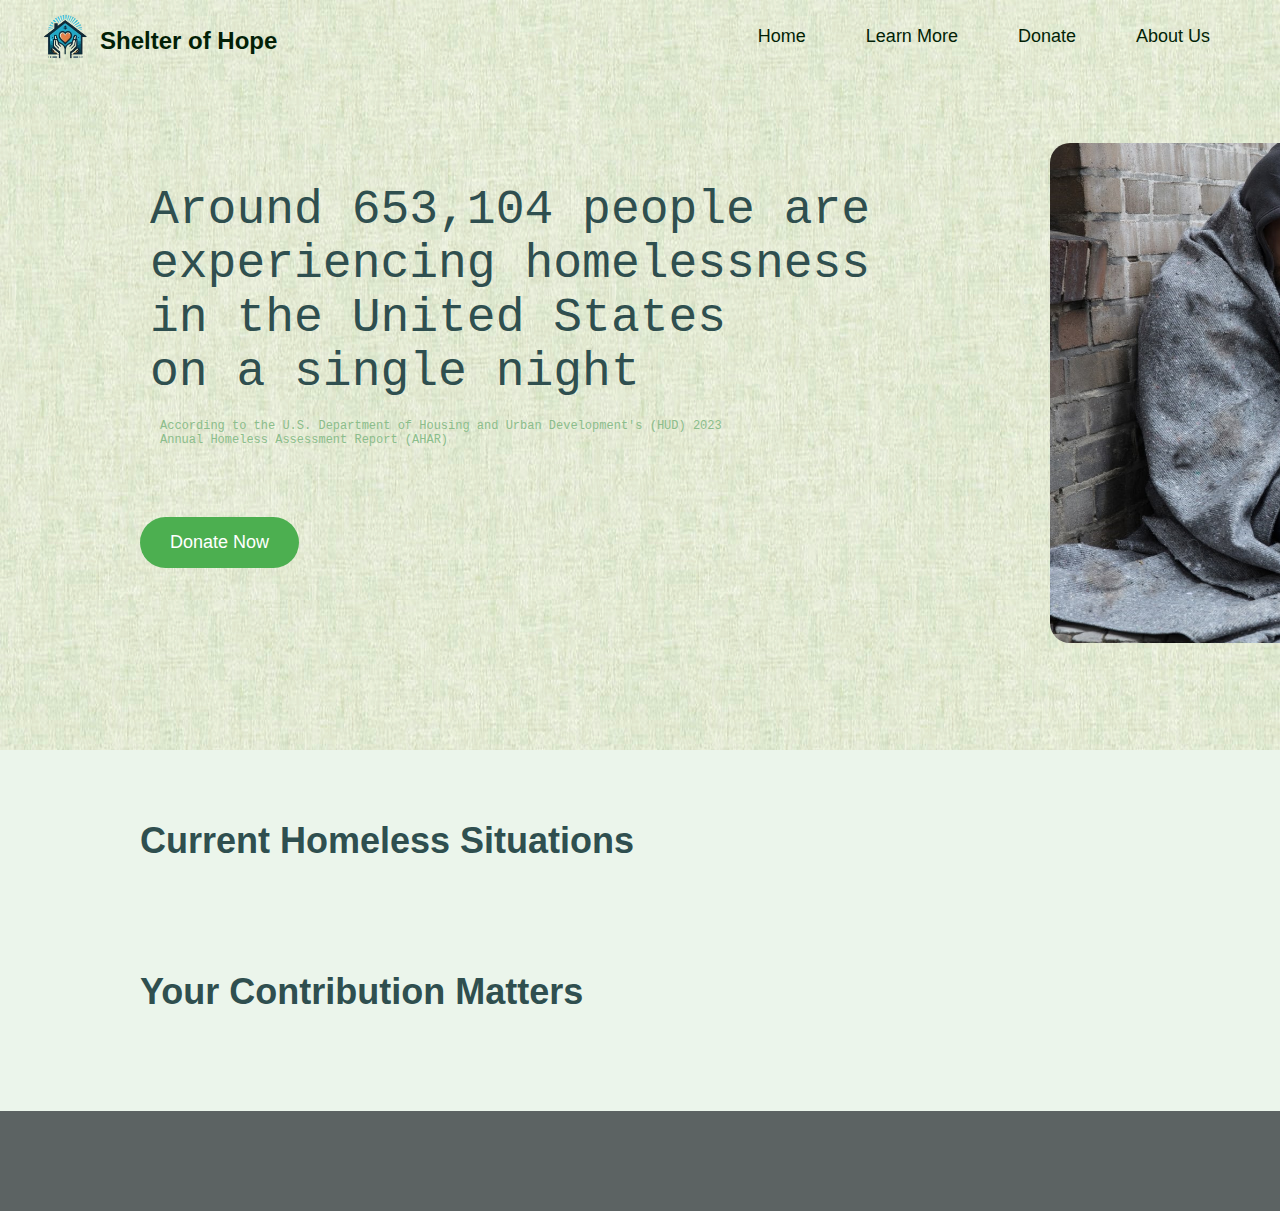
==== index.html @ dd93e438 "first commit" ====
<!DOCTYPE html>
<html lang="en">
<head>
    <meta charset="UTF-8">
    <meta name="viewport" content="width=device-width, initial-scale=1.0">
    <title>Shelter of Hope</title>
    <link rel="stylesheet" href="style.css">
</head>
<body>
    <div class="top">
    <div class="top-bar">
        <div class="logo">
        <img src="logo_homeless.png" alt="">    
        <h6>Shelter of Hope</h6>
        </div>
        <ul class="nav-links">
            <li><a href="index.html">Home</a></li>
            <li><a href="learnMore.html">Learn More</a></li>
            <li><a href="#">Donate</a></li>
            <li><a href="aboutus.html">About Us</a></li>
        </ul>
    </div>

    <div class="slogan-section">
        <div class="slogan">
<pre class="heading">Around 653,104 people are
experiencing homelessness
in the United States 
on a single night</pre>
<pre class="caption">According to the U.S. Department of Housing and Urban Development's (HUD) 2023
Annual Homeless Assessment Report (AHAR)</pre>
            <button>Donate Now</button>
        </div>
        <div class="slider">
            <div class="slides">
                    <input type="radio" name="radio-btn" id="radio1">
                    <input type="radio" name="radio-btn" id="radio2">
                    <input type="radio" name="radio-btn" id="radio3">
                    <input type="radio" name="radio-btn" id="radio4">

                    <div class="slide first">
                        <img src="homeless1.jpg" alt="Homeless Picture"/>
                    </div>
                    <div class="slide">
                        <img src="homeless2.jpg" alt="Homeless Picture"/>
                    </div>
                    <div class="slide">
                        <img src="homeless3.jpg" alt="Homeless Picture"/>
                    </div>
                    <div class="slide">
                        <img src="homeless4.jpg" alt="Homeless Picture"/>
                    </div>

                    <div class="navigation-auto">
                        <div class="auto-btn1"></div>
                        <div class="auto-btn2"></div>
                        <div class="auto-btn3"></div>
                        <div class="auto-btn4"></div>
                    </div>
            </div>
            <div class="navigation-manual">
                <label for="radio1" class="manual-btn"></label>
                <label for="radio2" class="manual-btn"></label>
                <label for="radio3" class="manual-btn"></label>
                <label for="radio4" class="manual-btn"></label>
            </div>
        </div>
    </div>
    </div>

    <div class="content-section">
        <h2>Current Homeless Situations</h2>
        <p class="fade">The current state of homelessness in our city is alarming. Many individuals are without shelter, and resources are scarce...</p>
        <h2>Your Contribution Matters</h2>
        <p class="fade">Every contribution you make helps to provide shelter, food, and hope to those in need. Your generosity can change lives...</p>
    </div>
    <div class="bottom">
        
    </div>

    <script src="script.js"></script>
</body>
</html>
---- style.css ----
body {
    font-family: Arial, sans-serif;
    margin: 0;
    padding: 0;
    overflow-x: hidden;
    background-color: #ebf5eb;
}

.top {
    background-image: url("background3.jpg");
    height: 750px;
}
.top-bar {
    display: flex;
    justify-content: space-between;
    align-items: center;
    padding: 10px 20px;
}

.top-bar h6 {
    color: rgb(2, 31, 6);
    font-size: 24px;
    font-weight: bold;
    float: left;
    margin: 0;
    margin-left: 10px;
    margin-top: 15px;
}

.top-bar img {
    width: 50px;
    height: 50px;
    float: left;
    margin-left: 20px;
}

.nav-links {
    list-style: none;
    display: flex;
    margin-right: 20px;
    float: right;
}
.nav-links li {
    margin: 0 15px;
}
.nav-links a {
    text-decoration: none;
    color: rgb(2, 31, 6);
    font-size: 18px;
    padding: 15px;
    transition: background-color 0.3s ease;
    border-radius: 30px 30px 30px 30px;
}
.nav-links a:hover {
    background-color: #80bb82;
}
.slogan-section {
    width: 100%;
    display: flex;
    align-content: center;
    padding: 50px 20px;
    animation: fadeUp 1s ease-out;
}
.slogan {
    padding: 40px;
    margin: 10px;
    margin-left: 80px;
}
.slogan .heading{
    font-size: 48px;
    color: #2f4f4f;
    margin: 10px;
}

.slogan .caption {
    margin: 20px;
    font-size: 12px;
    color: rgb(139, 189, 139)
}
.slogan button {
    margin-top: 50px;
    background-color: #4caf50;
    color: white;
    border: none;
    padding: 15px 30px;
    font-size: 18px;
    cursor: pointer;
    border-radius: 30px 30px 30px 30px;
    transition: background-color 0.3s ease;
}
.slogan button:hover {
    background-color: #45a049;
}

.slider {
    float: right;
    margin-top: 20px;
    margin-left: 120px;
    width: 700px;
    height: 500px;
    border-radius: 20px 20px 20px 20px;
    overflow: hidden;
}

.slider img {
    object-fit: cover;
}

.slides {
    width: 500px;
    height: 500px;
    display: flex;
}

.slides input {
    display: none;
}

.slide {
    transition: 2s;
}

.slides input {
    display: none;
}

.slide img {
    width: 700px;
    height: 500px;
}

.navigation-manual {
    position: absolute;
    width: 700px;
    margin-top: -40px;
    display: flex;
    justify-content: center;
}

.manual-btn {
    border: 2px solid black;
    padding: 5px;
    border-radius: 10px;
    cursor: pointer;
    transition: 1s;
}

.navigation-auto {
    position: absolute;
    display: flex;
    width: 700px;
    justify-content: center;
    margin-top: 460px;
}

.navigation-auto div {
    border: 2px solid black;
    padding: 5px;
    border-radius: 10px;
    transition: 1s;
}

.navigation-auto div:not(:last-child) {
    margin-right: 40px;
}

#radio1:checked ~ .navigation-auto .auto-btn1 {
    background: black;
}

#radio2:checked ~ .navigation-auto .auto-btn2 {
    background: black;
}

#radio3:checked ~ .navigation-auto .auto-btn3 {
    background: black;
}

#radio4:checked ~ .navigation-auto .auto-btn4 {
    background: black;
}

.manual-btn:not(:last-child) {
    margin-right: 40px;
}

.manual-btn:hover {
    background: black;
}

#radio1:checked ~ .first{
    margin-left: 0;
}

#radio2:checked ~ .first{
    margin-left: -700px;
}

#radio3:checked ~ .first{
    margin-left: -1400px;
}

#radio4:checked ~ .first{
    margin-left: -2100px;
}



.content-section {
    padding: 20px;
    margin-left: 120px;
}
.content-section h2 {
    font-size: 36px;
    color: #2f4f4f;
    margin-top: 50px;
}
.content-section p {
    font-size: 18px;
    color: #2f4f4f;
    line-height: 1.6;
    margin: 20px auto;
}
@keyframes fadeUp {
    from {
        opacity: 0;
        transform: translateY(50px);
    }
    to {
        opacity: 1;
        transform: translateY(0);
    }
}
.fade {
    opacity: 0;
    transition: opacity 0.5s ease, transform 0.5s ease;
}
.fade-in {
    opacity: 1;
    transform: translateY(0);
}

.bottom {
    background-color: #5c6363;
    width: 100%;
    height: 100px;
}
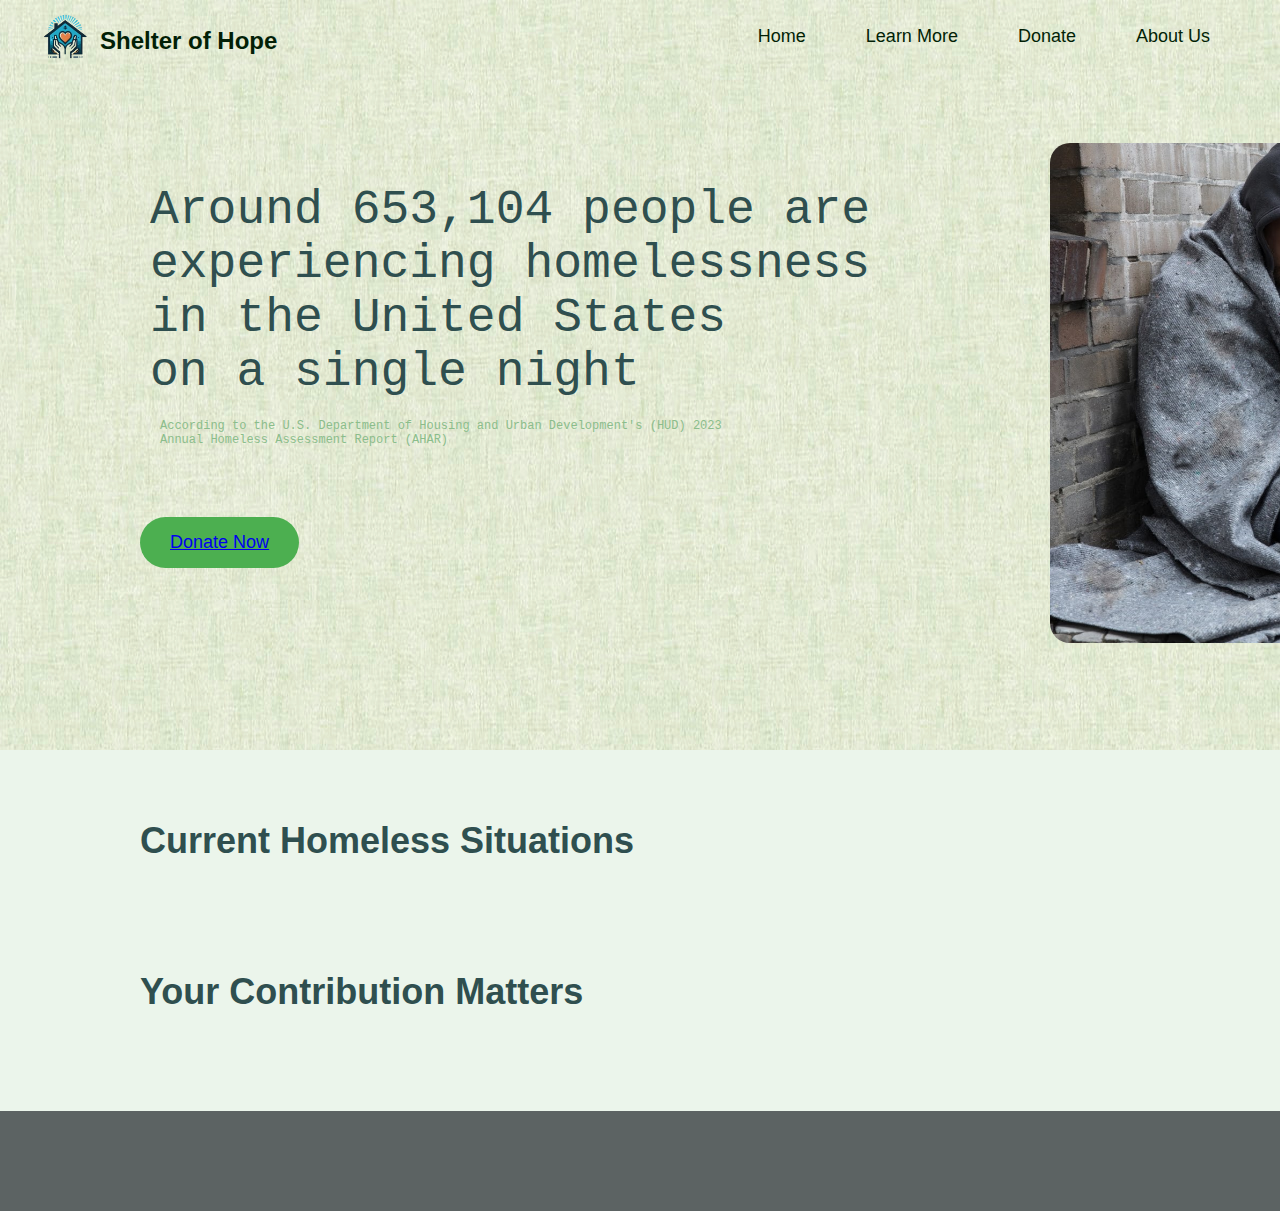
==== commit 85c59cad: "worked on the donate page" ====
--- a/index.html
+++ b/index.html
@@ -16,7 +16,7 @@
         <ul class="nav-links">
             <li><a href="index.html">Home</a></li>
             <li><a href="learnMore.html">Learn More</a></li>
-            <li><a href="#">Donate</a></li>
+            <li><a href="donate.html">Donate</a></li>
             <li><a href="aboutus.html">About Us</a></li>
         </ul>
     </div>
@@ -29,7 +29,7 @@
 on a single night</pre>
 <pre class="caption">According to the U.S. Department of Housing and Urban Development's (HUD) 2023
 Annual Homeless Assessment Report (AHAR)</pre>
-            <button>Donate Now</button>
+            <button><a href="donate.html">Donate Now</a></button>
         </div>
         <div class="slider">
             <div class="slides">
--- a/style.css
+++ b/style.css
@@ -245,3 +245,42 @@
     width: 100%;
     height: 100px;
 }
+
+
+/* Top section content */
+.left-section {
+    padding: 20px;
+}
+
+#donate-left {
+    font-size: 20px;
+    padding: 10px 30px;
+    color: #263333;
+}
+
+#donate-content {
+    margin: 20px;
+}
+
+/* Bottom(Donating) section content*/
+.donate-section {
+    padding: 24px;
+    text-align: bottom;
+    font-size: 18px;
+    color: #2f4f4f;
+}
+
+/* default */
+.single-message {
+    color: black
+}
+
+
+.monthly-message {
+    display: none;
+    color: black;
+}
+
+.donate-section #next {
+    text-align: bottom;
+}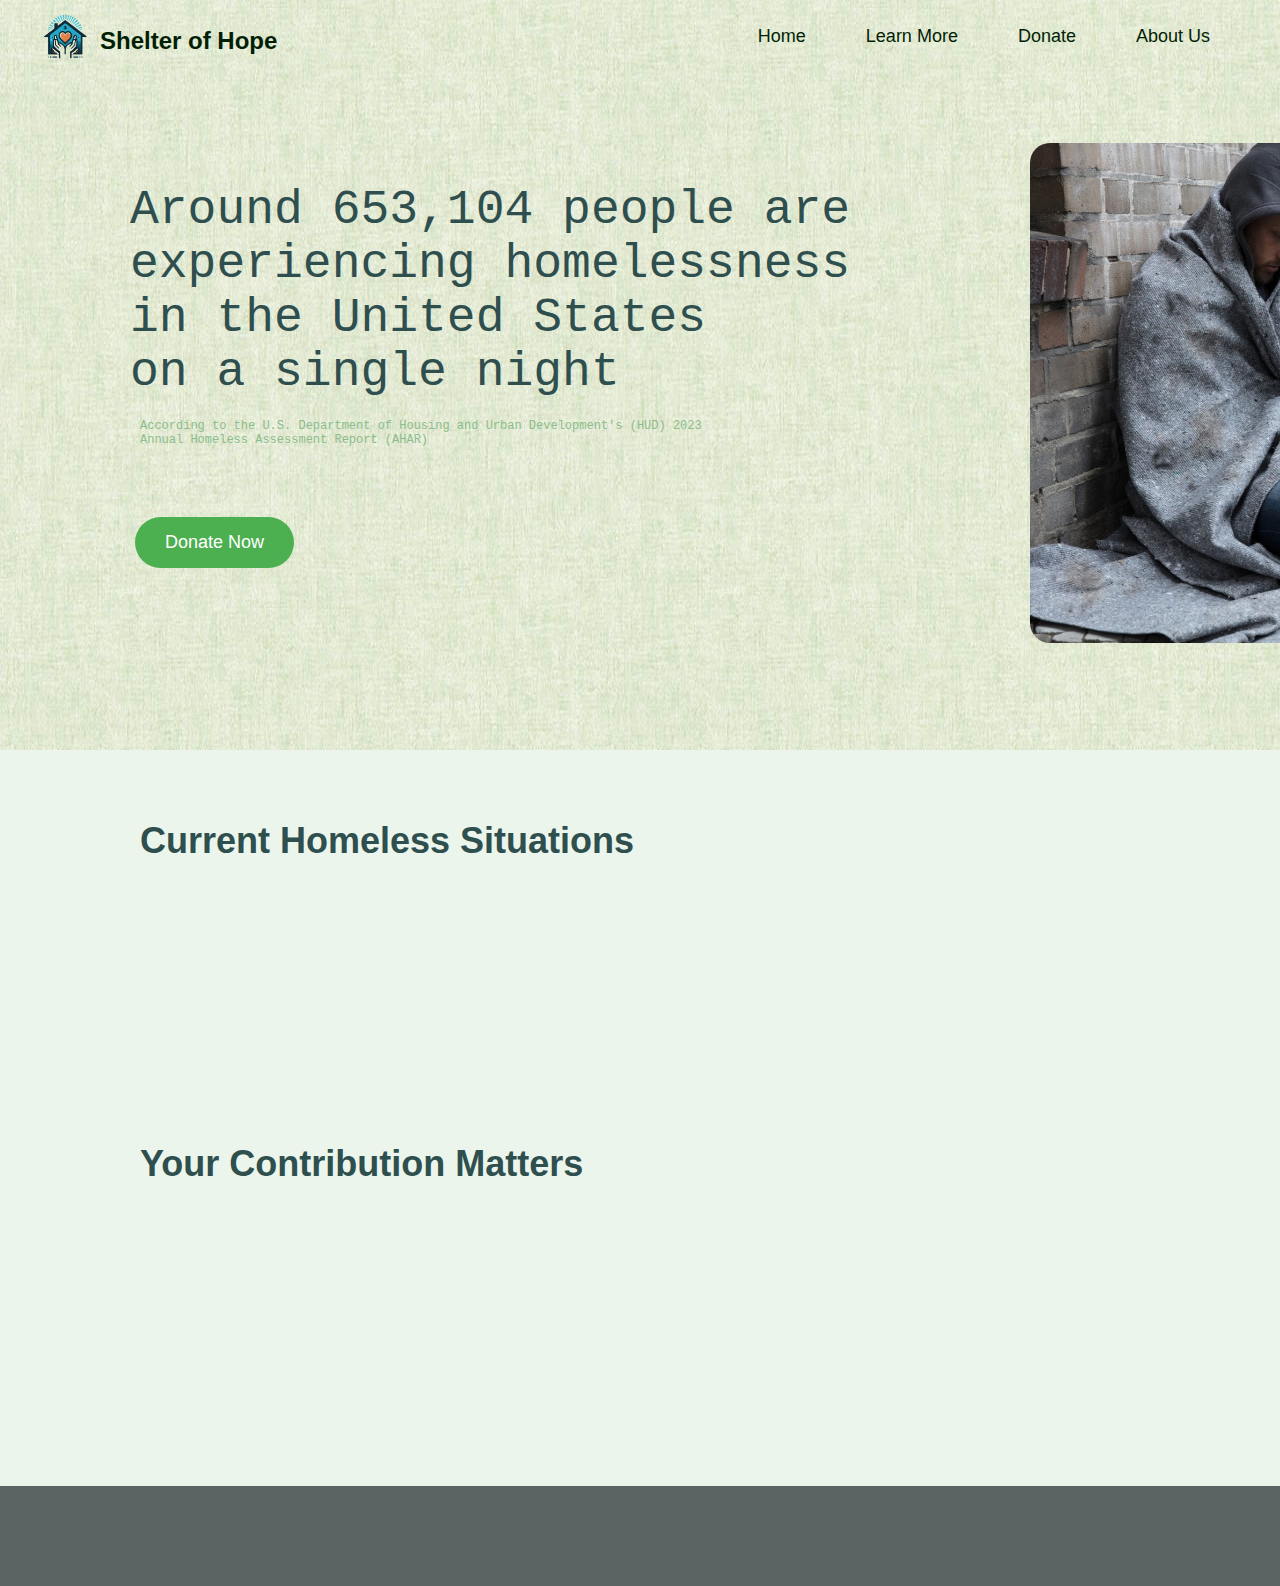
==== commit 8d5dc4b0: "added some text for home and learn more" ====
--- a/index.html
+++ b/index.html
@@ -8,31 +8,34 @@
 </head>
 <body>
     <div class="top">
-    <div class="top-bar">
-        <div class="logo">
-        <img src="logo_homeless.png" alt="">    
-        <h6>Shelter of Hope</h6>
+        <div class="top-bar">
+            <div class="logo">
+                <img src="logo_homeless.png" alt="">
+                <h6>Shelter of Hope</h6>
+            </div>
+            <div class="menu-icon" onclick="toggleMenu()">
+                &#9776;
+            </div>
+            <ul class="nav-links">
+                <li><a href="index.html">Home</a></li>
+                <li><a href="learnMore.html">Learn More</a></li>
+                <li><a href="donate.html">Donate</a></li>
+                <li><a href="aboutus.html">About Us</a></li>
+            </ul>
         </div>
-        <ul class="nav-links">
-            <li><a href="index.html">Home</a></li>
-            <li><a href="learnMore.html">Learn More</a></li>
-            <li><a href="donate.html">Donate</a></li>
-            <li><a href="aboutus.html">About Us</a></li>
-        </ul>
-    </div>
 
-    <div class="slogan-section">
-        <div class="slogan">
-<pre class="heading">Around 653,104 people are
+        <div class="slogan-section">
+            <div class="slogan">
+                <pre class="heading">Around 653,104 people are
 experiencing homelessness
 in the United States 
 on a single night</pre>
-<pre class="caption">According to the U.S. Department of Housing and Urban Development's (HUD) 2023
+                <pre class="caption">According to the U.S. Department of Housing and Urban Development's (HUD) 2023
 Annual Homeless Assessment Report (AHAR)</pre>
-            <button><a href="donate.html">Donate Now</a></button>
-        </div>
-        <div class="slider">
-            <div class="slides">
+                <button><a href="donate.html">Donate Now</a></button>
+            </div>
+            <div class="slider">
+                <div class="slides">
                     <input type="radio" name="radio-btn" id="radio1">
                     <input type="radio" name="radio-btn" id="radio2">
                     <input type="radio" name="radio-btn" id="radio3">
@@ -57,25 +60,40 @@
                         <div class="auto-btn3"></div>
                         <div class="auto-btn4"></div>
                     </div>
-            </div>
-            <div class="navigation-manual">
-                <label for="radio1" class="manual-btn"></label>
-                <label for="radio2" class="manual-btn"></label>
-                <label for="radio3" class="manual-btn"></label>
-                <label for="radio4" class="manual-btn"></label>
+                    <div class="navigation-manual">
+                        <label for="radio1" class="manual-btn"></label>
+                        <label for="radio2" class="manual-btn"></label>
+                        <label for="radio3" class="manual-btn"></label>
+                        <label for="radio4" class="manual-btn"></label>
+                    </div>
+                </div>
             </div>
         </div>
-    </div>
     </div>
 
     <div class="content-section">
         <h2>Current Homeless Situations</h2>
-        <p class="fade">The current state of homelessness in our city is alarming. Many individuals are without shelter, and resources are scarce...</p>
+        <pre class="fade">
+The current state of homelessness in our city is alarming. Many individuals and families are without shelter, struggling to meet basic needs
+such as food, clothing, and medical care. As the number of homeless individuals rises, the strain on local resources becomes more pronounced.
+Shelters are often filled, leaving many to sleep on the streets, in cars, or in temporary accommodations that lack stability and security.
+This crisis not only impacts homeless individuals but also affects the broader community, highlighting the urgent need for comprehensive and
+compassionate solutions. We are witnessing the heartbreaking reality of people from all walks of life facing homelessness, including veterans,
+single parents, children, and those with disabilities. Addressing this issue requires a coordinated effort from government agencies, non-profits,
+and compassionate individuals like you.
+</pre>
         <h2>Your Contribution Matters</h2>
-        <p class="fade">Every contribution you make helps to provide shelter, food, and hope to those in need. Your generosity can change lives...</p>
+        <pre class="fade">
+Every contribution you make helps to provide shelter, food, and hope to those in need. Your generosity can change lives, offering more than just
+immediate relief; it creates long-term stability and self-sufficiency pathways. Donations fund vital services such as emergency shelters,
+transitional housing, mental health counseling, job training, and educational programs designed to help individuals regain their footing and build
+a brighter future. Volunteering your time and skills can also make a significant impact, providing direct support and human connection to those
+experiencing homelessness. Whether through monetary donations, in-kind contributions, or volunteering, your involvement fosters a sense of community
+and solidarity, showing those in need that they are not forgotten. Together, we can work towards a city where everyone has a safe place to call home
+and the support they need to thrive. Your commitment can turn the tide on homelessness and restore dignity and hope to countless lives.
+        </pre>
     </div>
     <div class="bottom">
-        
     </div>
 
     <script src="script.js"></script>
--- a/style.css
+++ b/style.css
@@ -4,11 +4,13 @@
     padding: 0;
     overflow-x: hidden;
     background-color: #ebf5eb;
+    width: 100%;
 }
 
 .top {
     background-image: url("background3.jpg");
     height: 750px;
+    width: 100%;
 }
 .top-bar {
     display: flex;
@@ -34,6 +36,14 @@
     margin-left: 20px;
 }
 
+.menu-icon {
+    display: none;
+    font-size: 30px;
+    cursor: pointer;
+    color: rgb(2, 31, 6);
+    margin: 0;
+}
+
 .nav-links {
     list-style: none;
     display: flex;
@@ -64,7 +74,7 @@
 .slogan {
     padding: 40px;
     margin: 10px;
-    margin-left: 80px;
+    margin-left: 60px;
 }
 .slogan .heading{
     font-size: 48px;
@@ -87,9 +97,15 @@
     cursor: pointer;
     border-radius: 30px 30px 30px 30px;
     transition: background-color 0.3s ease;
+    margin-left: 15px;
 }
 .slogan button:hover {
     background-color: #45a049;
+}
+
+.slogan button a {
+    text-decoration: none;
+    color: white;
 }
 
 .slider {
@@ -120,10 +136,6 @@
     transition: 2s;
 }
 
-.slides input {
-    display: none;
-}
-
 .slide img {
     width: 700px;
     height: 500px;
@@ -132,9 +144,9 @@
 .navigation-manual {
     position: absolute;
     width: 700px;
-    margin-top: -40px;
     display: flex;
     justify-content: center;
+    margin-top: 460px;
 }
 
 .manual-btn {
@@ -204,8 +216,6 @@
     margin-left: -2100px;
 }
 
-
-
 .content-section {
     padding: 20px;
     margin-left: 120px;
@@ -215,7 +225,7 @@
     color: #2f4f4f;
     margin-top: 50px;
 }
-.content-section p {
+.content-section pre {
     font-size: 18px;
     color: #2f4f4f;
     line-height: 1.6;
@@ -246,41 +256,365 @@
     height: 100px;
 }
 
-
-/* Top section content */
-.left-section {
+.top .message {
     padding: 20px;
-}
-
-#donate-left {
+    margin-top: 50px;
+    margin-left: 70px;
+    display: flex;
+}
+
+.message img {
+    width: 430px;
+    height: 430px;
+    margin-left: 80px;
+}
+
+.message h1 {
+    font-size: 40px;
+    color: #2f4f4f;
+    margin-top: 60px;
+}
+
+.message #donate-content {
+    font-size: 28px;
+    color: #2f4f4f;
+    margin-top: 10px;
+}
+
+.org-section {
+    padding: 20px;
+    margin-left: 40px;
+    margin-top: 20px;
+}
+
+.org-section .organization {
+    width: 1220px;
+    height: 290px;
+    background-color: #d3e9bf;
+    border: 2px solid rgb(54, 138, 92);
+    border-radius: 30px 30px 30px 30px;
+    padding: 30px;
+    color: #2f4f4f;
+    margin-bottom: 20px;
+}
+
+.organization h1 {
+    font-size: 30px;
+    margin-top: 10px;
+}
+
+.organization pre {
     font-size: 20px;
-    padding: 10px 30px;
-    color: #263333;
-}
-
-#donate-content {
-    margin: 20px;
-}
-
-/* Bottom(Donating) section content*/
-.donate-section {
-    padding: 24px;
-    text-align: bottom;
-    font-size: 18px;
-    color: #2f4f4f;
-}
-
-/* default */
-.single-message {
-    color: black
-}
-
-
-.monthly-message {
+    margin-bottom: 10px;
+}
+
+.organization a {
+    display: block;
+    padding: 20px;
+    background-color: #133515;
+    color: rgb(214, 230, 212);
+    font-size: 15px;
+    width: 160px;
+    height: auto;
+    border-radius: 20px 20px 20px 20px;
+    text-decoration: none;
+}
+
+.organization a:hover {
+    background-color: #18411b;
+}
+
+.organization .donate-btn {
+    padding: 10px 20px;
+    font-size: 20px;
+    background-color: rgb(86, 199, 52);
+    color: rgb(2, 70, 2);
+    margin-top: 20px;
+    border-radius: 20px 20px 20px 20px;
+    cursor: pointer;
+    border: none;
+}
+
+.organization .donate-btn:hover {
+    background-color: rgb(68, 155, 42);
+}
+
+.donation-form {
     display: none;
-    color: black;
-}
-
-.donate-section #next {
-    text-align: bottom;
-}+    position: fixed;
+    top: 0;
+    left: 0;
+    width: 100%;
+    height: 100%;
+    background-color: rgba(0, 0, 0, 0.5);
+    justify-content: center;
+    align-items: center;
+    z-index: 1000;
+}
+
+.form-content {
+    background-color: white;
+    padding: 40px;
+    border-radius: 10px;
+    width: 90%;
+    max-width: 350px;
+    box-shadow: 0 2px 10px rgba(0, 0, 0, 0.1);
+}
+
+.close-btn {
+    float: right;
+    font-size: 28px;
+    cursor: pointer;
+    color: #333;
+}
+
+.close-btn:hover {
+    color: #999;
+}
+
+.form-group {
+    margin-bottom: 15px;
+}
+
+.form-group label {
+    display: block;
+    margin-bottom: 5px;
+    color: #333;
+}
+
+.form-group input[type="text"],
+.form-group input[type="number"],
+.form-group input[type="file"] {
+    width: 300px;
+    padding: 8px;
+    border: 1px solid #ccc;
+    border-radius: 4px;
+}
+
+.donate-link {
+    display: inline-block;
+    background-color: #4caf50;
+    color: white;
+    padding: 10px 20px;
+    text-align: center;
+    border: none;
+    border-radius: 5px;
+    cursor: pointer;
+    font-size: 16px;
+    text-decoration: none;
+    margin-bottom: 20px;
+}
+
+.donate-link:hover {
+    background-color: #43a347;
+}
+
+button[type="submit"] {
+    background-color: #4caf50;
+    color: white;
+    border: none;
+    padding: 10px 20px;
+    font-size: 16px;
+    cursor: pointer;
+    border-radius: 4px;
+    transition: background-color 0.3s ease;
+}
+
+button[type="submit"]:hover {
+    background-color: #45a049;
+}
+
+.summary-stats {
+    padding: 40px;
+    margin-left: 110px;
+    margin-top: 80px;
+    font-size: 35px;
+    color:rgb(2, 31, 6);
+    display: flex;
+}
+
+.summary-stats img {
+    width: 350px;
+    height: auto;
+    margin-left: 80px;
+}
+
+.statistics {
+    padding: 20px 200px;
+    color: rgb(2, 31, 6);
+    font-size: 24px;
+}
+
+.graphs {
+    margin-bottom: 40px;
+}
+
+.graphs img {
+    width: 1040px;
+    height: auto;
+    margin-left: 150px;
+}
+
+
+
+/* Responsive Design */
+@media (max-width: 768px) {
+    .top {
+        height: 650px;
+        width: 100%;
+    }
+
+    .top-bar h6 {
+        font-size: 17px;
+        margin-left: 10px;
+        margin-top: 30px;
+    }
+    
+    .top-bar img {
+        width: 50px;
+        height: 50px;
+        float: left;
+        margin-left: 10px;
+        margin-top: 10px;
+    }
+
+    .menu-icon {
+        display: block;
+    }
+
+    .nav-links {
+        flex-direction: column;
+        display: none;
+        width: 100px;
+        text-align: left;
+        background-color: white;
+        position: absolute;
+        top: 60px;
+        right: 0;
+        left: 280px;
+        z-index: 1000;
+        box-shadow: 0 8px 16px rgba(0, 0, 0, 0.1);
+        padding-left: 0;
+    }
+
+    .nav-links li {
+        margin: 10px 0;
+    }
+
+    .nav-links li a {
+        font-size: 12px;
+    }
+
+    .nav-links a:hover {
+        background-color: transparent;
+    }
+
+    .slogan-section {
+        padding: 20px 10px;
+        height: 600px;
+        align-content: center;
+    }
+    .slogan {
+        padding: 10px;
+        margin: 5px;
+        margin-left: 18px;
+    }
+    .slogan .heading{
+        font-size: 22px;
+        margin: 5px;
+    }
+
+    .slogan .caption {
+        margin: 7px;
+        font-size: 7px;
+    }
+    .slogan button {
+        margin-top: 20px;
+        background-color: #4caf50;
+        color: white;
+        border: none;
+        padding: 12px;
+        font-size: 14px;
+        cursor: pointer;
+        border-radius: 30px 30px 30px 30px;
+        transition: background-color 0.3s ease;
+        text-decoration: none;
+    }
+    .slogan button:hover {
+        background-color: #45a049;
+    }
+    
+    .slider {
+        position: absolute;
+        width: 300px;
+        height: 200px;
+        margin-left: 30px;
+        margin-top: 260px;
+    }
+
+    .slider img {
+        width: 300px;
+        height: 200px;
+    }
+    
+    .slides {
+        display: flex;
+    }
+    
+    .navigation-manual {
+        width: 100%;
+        width: 160px;
+        justify-content: center;
+        margin-top: 180px;
+        margin-left: 70px;
+    }
+    
+    .manual-btn {
+        border: 2px solid black;
+        padding: 2px;
+        border-radius: 10px;
+        transition: 1s;
+    }
+    
+    .navigation-auto {
+        width: 160px;
+        justify-content: center;
+        margin-top: 180px;
+        margin-left: 70px;
+    }
+    
+    .navigation-auto div {
+        border: 2px solid black;
+        padding: 2px;
+        border-radius: 10px;
+        transition: 1s;
+    }
+    
+    #radio2:checked ~ .first{
+        margin-left: -300px;
+    }
+    
+    #radio3:checked ~ .first{
+        margin-left: -600px;
+    }
+    
+    #radio4:checked ~ .first{
+        margin-left: -900px;
+    }
+    
+    .content-section {
+        padding: 20px;
+        margin-left: 20px;
+    }
+    .content-section h2 {
+        font-size: 26px;
+        color: #2f4f4f;
+        margin-top: 20px;
+    }
+    .content-section p {
+        font-size: 10px;
+        color: #2f4f4f;
+        line-height: 1.6;
+        margin: 20px auto;
+    }
+}
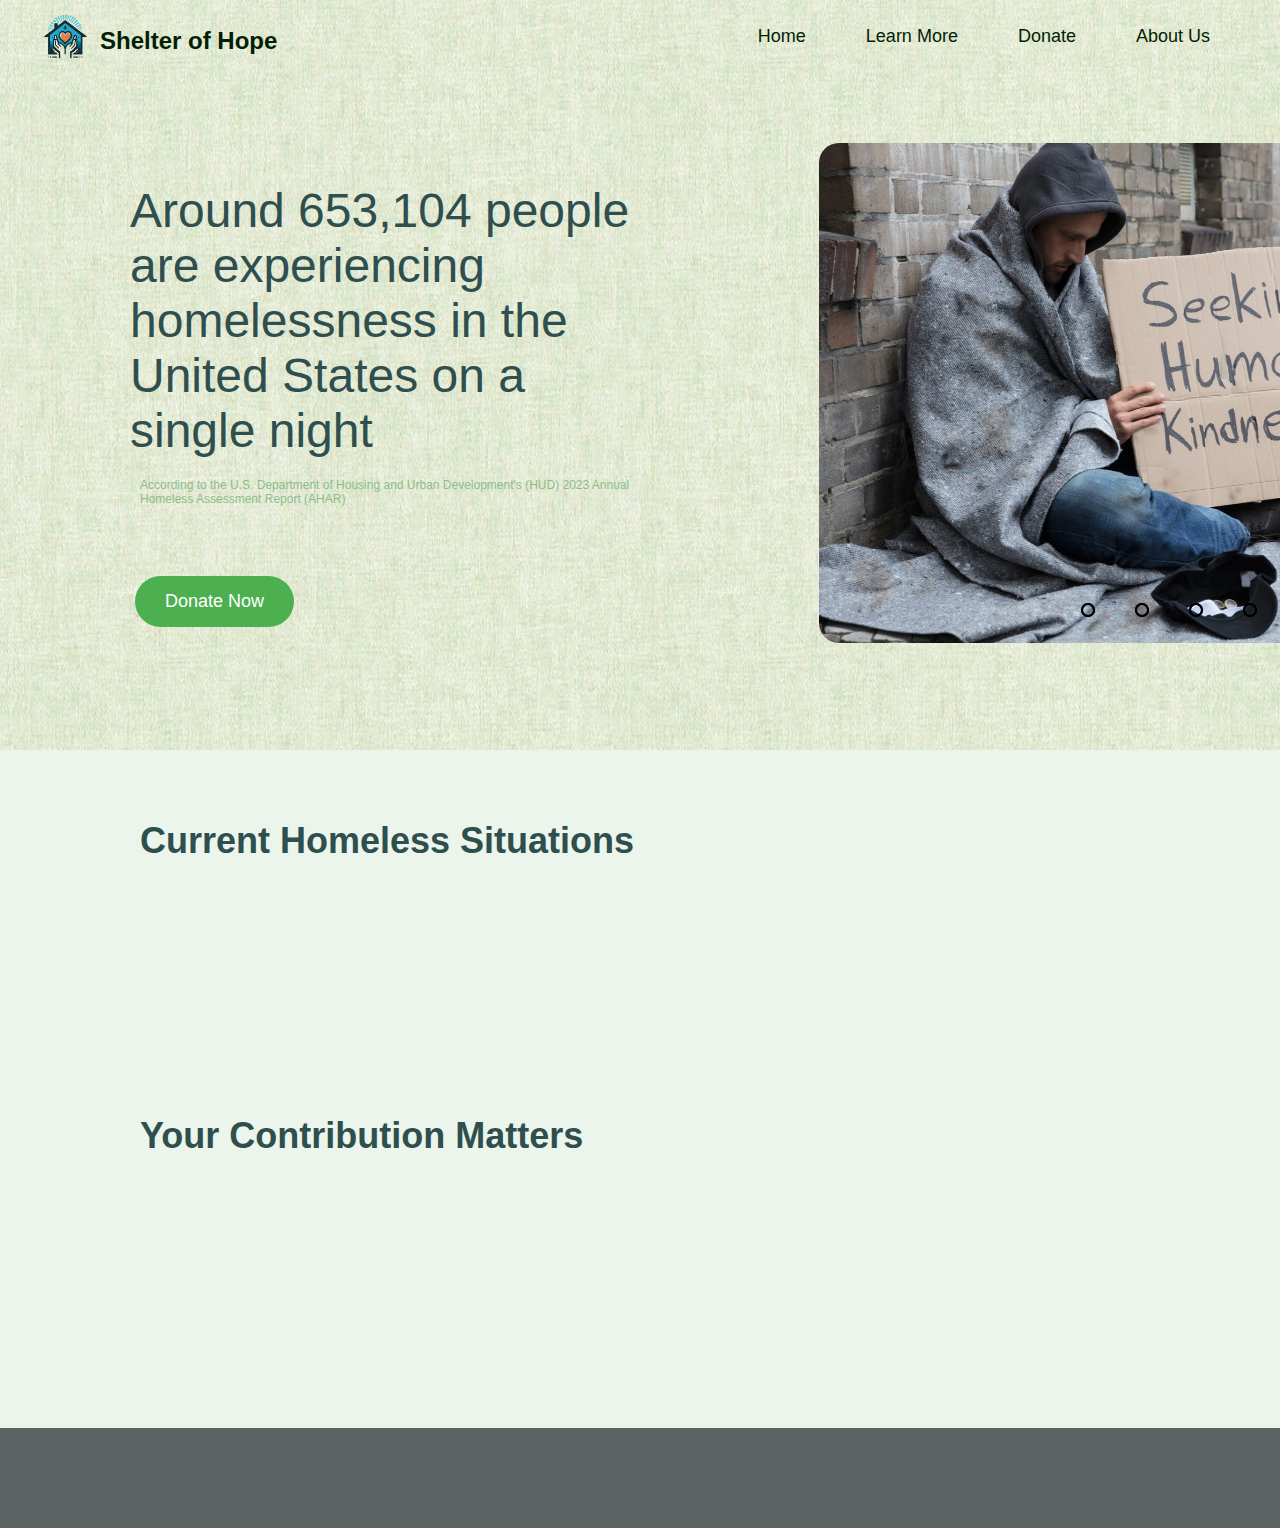
==== commit 29746eda: "fixed mobile view" ====
--- a/index.html
+++ b/index.html
@@ -26,12 +26,8 @@
 
         <div class="slogan-section">
             <div class="slogan">
-                <pre class="heading">Around 653,104 people are
-experiencing homelessness
-in the United States 
-on a single night</pre>
-                <pre class="caption">According to the U.S. Department of Housing and Urban Development's (HUD) 2023
-Annual Homeless Assessment Report (AHAR)</pre>
+                <p class="heading">Around 653,104 people are experiencing homelessness in the United States on a single night</p>
+                <p class="caption">According to the U.S. Department of Housing and Urban Development's (HUD) 2023 Annual Homeless Assessment Report (AHAR)</p>
                 <button><a href="donate.html">Donate Now</a></button>
             </div>
             <div class="slider">
@@ -73,7 +69,7 @@
 
     <div class="content-section">
         <h2>Current Homeless Situations</h2>
-        <pre class="fade">
+        <p class="fade">
 The current state of homelessness in our city is alarming. Many individuals and families are without shelter, struggling to meet basic needs
 such as food, clothing, and medical care. As the number of homeless individuals rises, the strain on local resources becomes more pronounced.
 Shelters are often filled, leaving many to sleep on the streets, in cars, or in temporary accommodations that lack stability and security.
@@ -81,9 +77,9 @@
 compassionate solutions. We are witnessing the heartbreaking reality of people from all walks of life facing homelessness, including veterans,
 single parents, children, and those with disabilities. Addressing this issue requires a coordinated effort from government agencies, non-profits,
 and compassionate individuals like you.
-</pre>
+</p>
         <h2>Your Contribution Matters</h2>
-        <pre class="fade">
+        <p class="fade">
 Every contribution you make helps to provide shelter, food, and hope to those in need. Your generosity can change lives, offering more than just
 immediate relief; it creates long-term stability and self-sufficiency pathways. Donations fund vital services such as emergency shelters,
 transitional housing, mental health counseling, job training, and educational programs designed to help individuals regain their footing and build
@@ -91,7 +87,7 @@
 experiencing homelessness. Whether through monetary donations, in-kind contributions, or volunteering, your involvement fosters a sense of community
 and solidarity, showing those in need that they are not forgotten. Together, we can work towards a city where everyone has a safe place to call home
 and the support they need to thrive. Your commitment can turn the tide on homelessness and restore dignity and hope to countless lives.
-        </pre>
+        </p>
     </div>
     <div class="bottom">
     </div>
--- a/style.css
+++ b/style.css
@@ -75,6 +75,7 @@
     padding: 40px;
     margin: 10px;
     margin-left: 60px;
+    width: 800px;
 }
 .slogan .heading{
     font-size: 48px;
@@ -111,7 +112,7 @@
 .slider {
     float: right;
     margin-top: 20px;
-    margin-left: 120px;
+    margin-left: 100px;
     width: 700px;
     height: 500px;
     border-radius: 20px 20px 20px 20px;
@@ -219,13 +220,14 @@
 .content-section {
     padding: 20px;
     margin-left: 120px;
+    width: 1300px;
 }
 .content-section h2 {
     font-size: 36px;
     color: #2f4f4f;
     margin-top: 50px;
 }
-.content-section pre {
+.content-section p {
     font-size: 18px;
     color: #2f4f4f;
     line-height: 1.6;
@@ -241,13 +243,17 @@
         transform: translateY(0);
     }
 }
+
 .fade {
     opacity: 0;
+    transform: translateY(50px);
     transition: opacity 0.5s ease, transform 0.5s ease;
 }
+
 .fade-in {
     opacity: 1;
     transform: translateY(0);
+    animation: fadeUp 1s ease;
 }
 
 .bottom {
@@ -258,15 +264,20 @@
 
 .top .message {
     padding: 20px;
-    margin-top: 50px;
+    margin-top: 60px;
     margin-left: 70px;
     display: flex;
-}
-
-.message img {
+    width: 1000px;
+}
+.donate-middle {
+    display: flex;
+}
+
+.message-img img {
     width: 430px;
     height: 430px;
     margin-left: 80px;
+    margin-top: 80px;
 }
 
 .message h1 {
@@ -293,7 +304,7 @@
     background-color: #d3e9bf;
     border: 2px solid rgb(54, 138, 92);
     border-radius: 30px 30px 30px 30px;
-    padding: 30px;
+    padding: 10px 30px;
     color: #2f4f4f;
     margin-bottom: 20px;
 }
@@ -303,9 +314,9 @@
     margin-top: 10px;
 }
 
-.organization pre {
+.organization p {
     font-size: 20px;
-    margin-bottom: 10px;
+    margin-bottom: 20px;
 }
 
 .organization a {
@@ -428,39 +439,151 @@
     padding: 40px;
     margin-left: 110px;
     margin-top: 80px;
+    color:rgb(2, 31, 6);
+    width: 900px;
+}
+
+.summary-stats h1 {
     font-size: 35px;
-    color:rgb(2, 31, 6);
+    margin-bottom: 45px;
+}
+
+.summary-stats h6 {
+    font-size: 23px;
+    margin-top: 10px;
+    margin-bottom: 10px;
+}
+
+.summary-stats p {
+    font-size: 18px;
+    margin-bottom: 40px;
+}
+
+.summary-stats ul {
+    font-size: 18px;
+}
+
+.summary-stats li {
+    margin-bottom: 10px;
+}
+.stats-middle {
     display: flex;
 }
-
-.summary-stats img {
-    width: 350px;
+.summary-img img {
+    width: 300px;
     height: auto;
-    margin-left: 80px;
+    margin-left: 90px;
+    margin-top: 180px;
 }
 
 .statistics {
-    padding: 20px 200px;
+    padding: 20px 150px;
     color: rgb(2, 31, 6);
+    font-size: 17px;
+    width: 910px;
+}
+
+.statistics h1 {
     font-size: 24px;
 }
+
+.statistics p {
+    padding-left: 20px;
+}
+
+
 
 .graphs {
     margin-bottom: 40px;
 }
 
 .graphs img {
-    width: 1040px;
+    width: 900px;
     height: auto;
-    margin-left: 150px;
-}
+    margin-left: 20px;
+    margin-top: 20px;
+}
+
+.solution-stats {
+    padding: 40px;
+    margin-left: 110px;
+    width: 910px;
+}
+
+.solution-stats h1 {
+    font-size: 35px;
+    margin-bottom: 45px;
+}
+
+.solution-stats h6 {
+    font-size: 23px;
+    margin-top: 10px;
+    margin-bottom: 10px;
+}
+
+.solution-stats p {
+    font-size: 18px;
+    margin-bottom: 40px;
+}
+
+hr {
+    width: 1600px;
+}
+
+.about {
+    color: rgb(2, 31, 6);
+    margin-left: 110px;
+    margin-top: 40px;
+    width: 1200px;
+}
+
+.top .about {
+    margin-top: 130px;
+}
+
+.about h5 {
+    font-size: 30px;
+    margin-bottom: 30px;
+}
+
+.about p {
+    font-size: 22px;
+    margin-bottom: 10px;
+}
+
+.about h6 {
+    font-size: 25px;
+    margin-bottom: 10px;
+    margin-top: 10px;
+}
+
+.about h6 i {
+    font-size: 22px;
+    opacity: 50%;
+}
+
+.about ul {
+    font-size: 22px;
+}
+
+.about li {
+    margin-bottom: 10px;
+}
+
+
 
 
 
 /* Responsive Design */
 @media (max-width: 768px) {
+    .body {
+        width: 100%;
+        overflow-x: hidden;
+        margin: 0;
+        padding: 0;
+    }
     .top {
-        height: 650px;
+        height: 580px;
         width: 100%;
     }
 
@@ -518,6 +641,7 @@
         padding: 10px;
         margin: 5px;
         margin-left: 18px;
+        width: 300px;
     }
     .slogan .heading{
         font-size: 22px;
@@ -605,16 +729,284 @@
     .content-section {
         padding: 20px;
         margin-left: 20px;
+        width: 290px;
     }
     .content-section h2 {
-        font-size: 26px;
+        font-size: 16px;
         color: #2f4f4f;
         margin-top: 20px;
     }
     .content-section p {
-        font-size: 10px;
+        font-size: 11px;
         color: #2f4f4f;
         line-height: 1.6;
         margin: 20px auto;
     }
-}
+
+    .summary-stats {
+        padding: 10px;
+        margin-left: 10px;
+        margin-top: 30px;
+        color:rgb(2, 31, 6);
+        width: 300px;
+    }
+    
+    .summary-stats h1 {
+        font-size: 18px;
+        margin-bottom: 25px;
+    }
+    
+    .summary-stats h6 {
+        font-size: 16px;
+        margin-top: 5px;
+        margin-bottom: 5px;
+    }
+    
+    .summary-stats p {
+        font-size: 12px;
+        margin-bottom: 20px;
+    }
+    
+    .summary-stats ul {
+        font-size: 12px;
+    }
+    
+    .summary-stats li {
+        margin-bottom: 5px;
+    }
+    .stats-middle {
+        display: inline;
+    }
+    .summary-img img {
+        display: none;
+    }
+    
+    .statistics {
+        padding: 10px 20px;
+        color: rgb(2, 31, 6);
+        font-size: 12px;
+        width: 300px;
+    }
+    
+    .statistics h1 {
+        font-size: 16px;
+    }
+    
+    .statistics p {
+        padding-left: 10px;
+    }
+    
+    
+    
+    .graphs {
+        margin-bottom: 20px;
+    }
+    
+    .graphs img {
+        width: 300px;
+        height: auto;
+        margin-left: 10px;
+        margin-top: 10px;
+    }
+    
+    .solution-stats {
+        padding: 20px;
+        margin-left: 10px;
+        width: 310px;
+    }
+    
+    .solution-stats h1 {
+        font-size: 18px;
+        margin-bottom: 25px;
+    }
+    
+    .solution-stats h6 {
+        font-size: 16px;
+        margin-top: 5px;
+        margin-bottom: 5px;
+    }
+    
+    .solution-stats p {
+        font-size: 12px;
+        margin-bottom: 20px;
+    }
+    
+    hr {
+        width: 300px;
+    }
+
+    .top .message {
+        padding: 10px;
+        margin-top: 40px;
+        margin-left: 20px;
+        width: 300px;
+    }
+    .donate-middle {
+        display: inline;
+    }
+    
+    .message-img img {
+        width: 100px;
+        height: auto;
+        margin-top: 20px;
+        margin-left: 20px;
+    }
+    
+    .message h1 {
+        font-size: 18px;
+        margin-top: 40px;
+    }
+    
+    .message #donate-content {
+        font-size: 16px;
+        margin-top: 5px;
+    }
+    
+    .org-section {
+        padding: 5px;
+        margin-left: 10px;
+        margin-top: 5px;
+    }
+    
+    .org-section .organization {
+        width: 300px;
+        height: auto;
+        border-radius: 30px 30px 30px 30px;
+        padding: 10px 15px;
+        margin-bottom: 10px;
+    }
+    
+    .organization h1 {
+        font-size: 16px;
+        margin-top: 5px;
+    }
+    
+    .organization p {
+        font-size: 12px;
+        margin-bottom: 10px;
+    }
+    
+    .organization a {
+        display: block;
+        padding: 5px;
+        font-size: 8px;
+        width: 90px;
+    }
+    
+    .organization a:hover {
+        background-color: #18411b;
+    }
+    
+    .organization .donate-btn {
+        padding: 5px 10px;
+        font-size: 8px;
+        margin-top: 10px;
+        border-radius: 20px 20px 20px 20px;
+    }
+    
+    .donation-form {
+        display: none;
+        position: fixed;
+        top: 0;
+        left: 0;
+        width: 100%;
+        height: 100%;
+        background-color: rgba(0, 0, 0, 0.5);
+        justify-content: center;
+        align-items: center;
+        z-index: 1000;
+    }
+    
+    .form-content {
+        font-size: 10px;
+        background-color: white;
+        padding: 20px;
+        border-radius: 10px;
+        width: 90%;
+        max-width: 200px;
+        box-shadow: 0 2px 10px rgba(0, 0, 0, 0.1);
+    }
+    
+    .close-btn {
+        float: right;
+        font-size: 20px;
+        cursor: pointer;
+        color: #333;
+    }
+    
+    .close-btn:hover {
+        color: #999;
+    }
+    
+    .form-group {
+        margin-bottom: 8px;
+    }
+    
+    .form-group label {
+        display: block;
+        margin-bottom: 5px;
+        color: #333;
+    }
+    
+    .form-group input[type="text"],
+    .form-group input[type="number"],
+    .form-group input[type="file"] {
+        width: 140px;
+        padding: 8px;
+        border: 1px solid #ccc;
+        border-radius: 4px;
+        font-size: 10px;
+    }
+    
+    .donate-link {
+        display: inline-block;
+        padding: 5px 10px;
+        border-radius: 5px;
+        font-size: 10px;
+        margin-bottom: 10px;
+    }
+    
+    button[type="submit"] {
+        padding: 5px 10px;
+        font-size: 10px;
+        border-radius: 4px;
+    }
+
+    .about {
+        margin-left: 20px;
+        margin-top: 20px;
+        width: 300px;
+    }
+    
+    .top .about {
+        margin-top: 80px;
+    }
+    
+    .about h5 {
+        font-size: 18px;
+        margin-bottom: 15px;
+    }
+    
+    .about p {
+        font-size: 12px;
+        margin-bottom: 10px;
+    }
+    
+    .about h6 {
+        font-size: 14px;
+        margin-bottom: 5px;
+        margin-top: 10px;
+    }
+    
+    .about h6 i {
+        font-size: 13px;
+    }
+    
+    .about ul {
+        font-size: 12px;
+    }
+    
+    .about li {
+        margin-bottom: 5px;
+    }
+}
